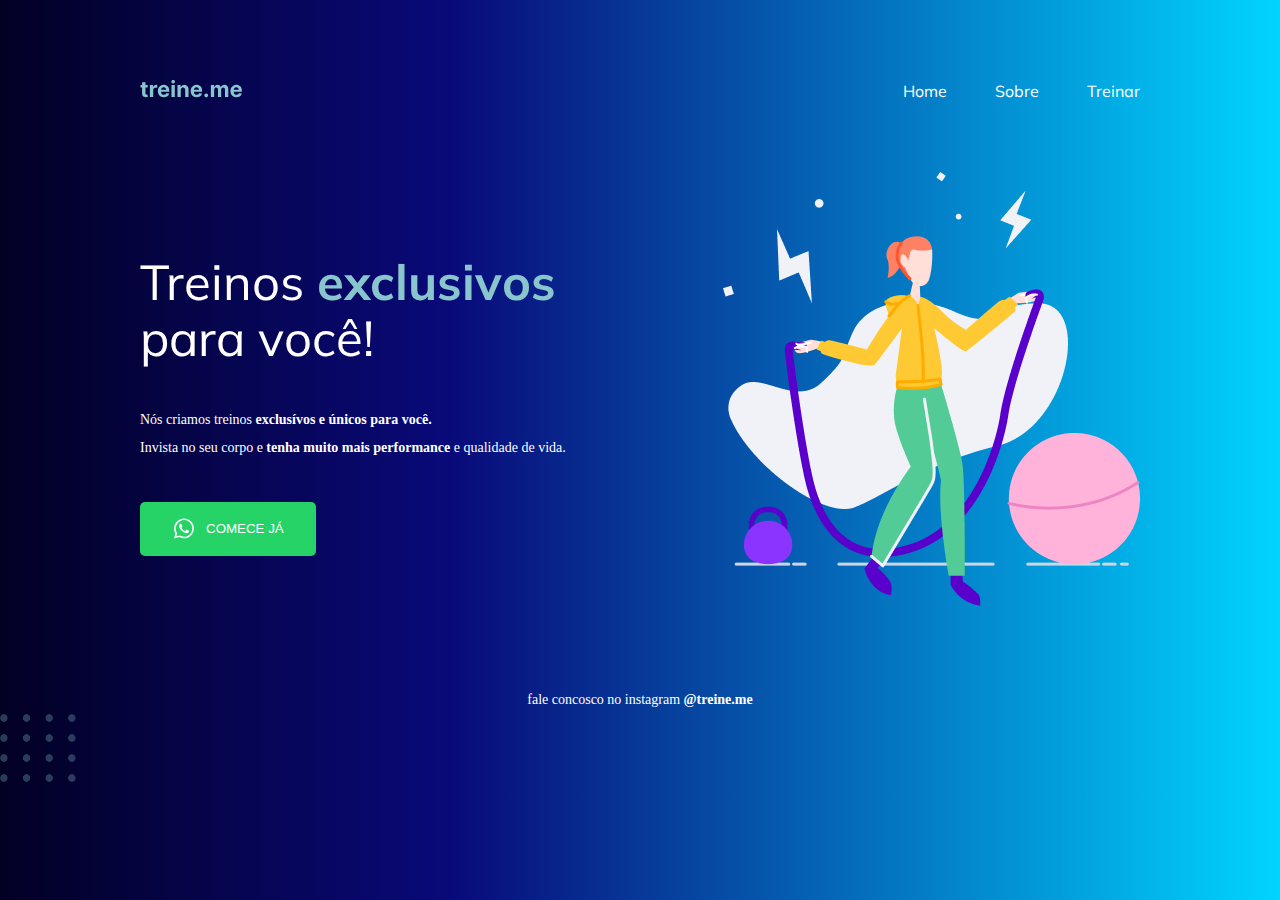
==== Stage_02/04_Projeto_02/index.html @ 0405e4d1 "Ajustes de cor e html do projeto" ====
<!DOCTYPE html>
<html lang="pt-br">
  <head>
    <link rel="preconnect" href="https://fonts.googleapis.com" />
    <link rel="preconnect" href="https://fonts.gstatic.com" crossorigin />

    <meta charset="UTF-8" />
    <meta name="viewport" content="width=device-width, initial-scale=1.0" />
    <title>Treine me</title>

    <link
      href="https://fonts.googleapis.com/css2?family=Mulish:wght@400;700&family=Open+Sans:wght@400;700&display=swap"
      rel="stylesheet"
    />

    <link rel="stylesheet" href="style.css" />
  </head>
  <body>
    <div class="page">
      <nav>
        <a id="logo" href="">
          <img src="images/logo.svg" alt="Treine.me" />
        </a>
        <ul>
          <li><a href="#">Home</a></li>
          <li><a href="#">Sobre</a></li>
          <li><a href="#">Treinar</a></li>
        </ul>
      </nav>

      <main>
        <section>
          <h1>Treinos <span>exclusivos</span> para você!</h1>

          <p>
            Nós criamos treinos <strong>exclusívos e únicos para você.</strong
            ><br />
            Invista no seu corpo e
            <strong>tenha muito mais performance</strong> e qualidade de vida.
          </p>

          <button>
            <img src="images/whats.svg" alt="ícone do whatsapp" />
            Comece já
          </button>
        </section>

        <img
          src="images/img.png"
          alt="Desenho de uma mulher pulando corda numa academia"
        />
      </main>
      <footer>
        fale concosco no instagram
        <a href="https://instagram.com/treineme" target="_blank">@treine.me</a>
      </footer>
    </div>

    <img
      src="images/balls.svg"
      alt="Bolinhas decorativas verdes no canto inferior direito da página."
    />
  </body>
</html>
---- Stage_02/04_Projeto_02/style.css ----
body {
  margin: 0;

  background: linear-gradient(
    90deg,
    rgba(2, 0, 36, 1) 0%,
    rgba(9, 9, 121, 1) 35%,
    rgba(0, 212, 255, 1) 100%
  );
}

.page {
  width: 1000px;
  margin: 65px auto 0;
}

nav {
  display: flex;
  flex-direction: row;
  justify-content: space-between;
  align-items: center;
  margin-bottom: 55px;
}

nav ul {
  display: flex;
  flex-direction: row;
  list-style: none;
  gap: 48px;
}
a {
  text-decoration: none;
  color: white;
}

nav ul li a:hover {
  font-weight: bold;
}

h1,
ul {
  font-family: "Mulish", sans-serif;
}

h1 {
  font-size: 49px;
  line-height: 56px;
  color: white;
  font-weight: normal;
  width: 490px;
}

h1 span {
  color: #89c5cc;
  font-weight: bold;
}

section p {
  font-size: 14px;
  line-height: 28px;
  color: white;

  margin: 40px 0;
}

section button {
  text-transform: uppercase;
  font-family: "Open-sans", sans-serif;
  color: #fff;

  display: flex;
  align-items: center;
  justify-content: center;

  background: #25d366;
  border-radius: 5px;
  border: none;

  padding: 14px 32px 15px;
  gap: 10px;
}

section button:hover {
  background: #2c9e56;
  cursor: pointer;
}

footer {
  color: white;
  font-size: 14px;
  line-height: 28px;
  text-align: center;

  margin-top: 80px;
}

footer a {
  font-weight: bold;
}

main {
  display: flex;
  flex-direction: row;
  justify-content: space-between;
  align-items: center;
}
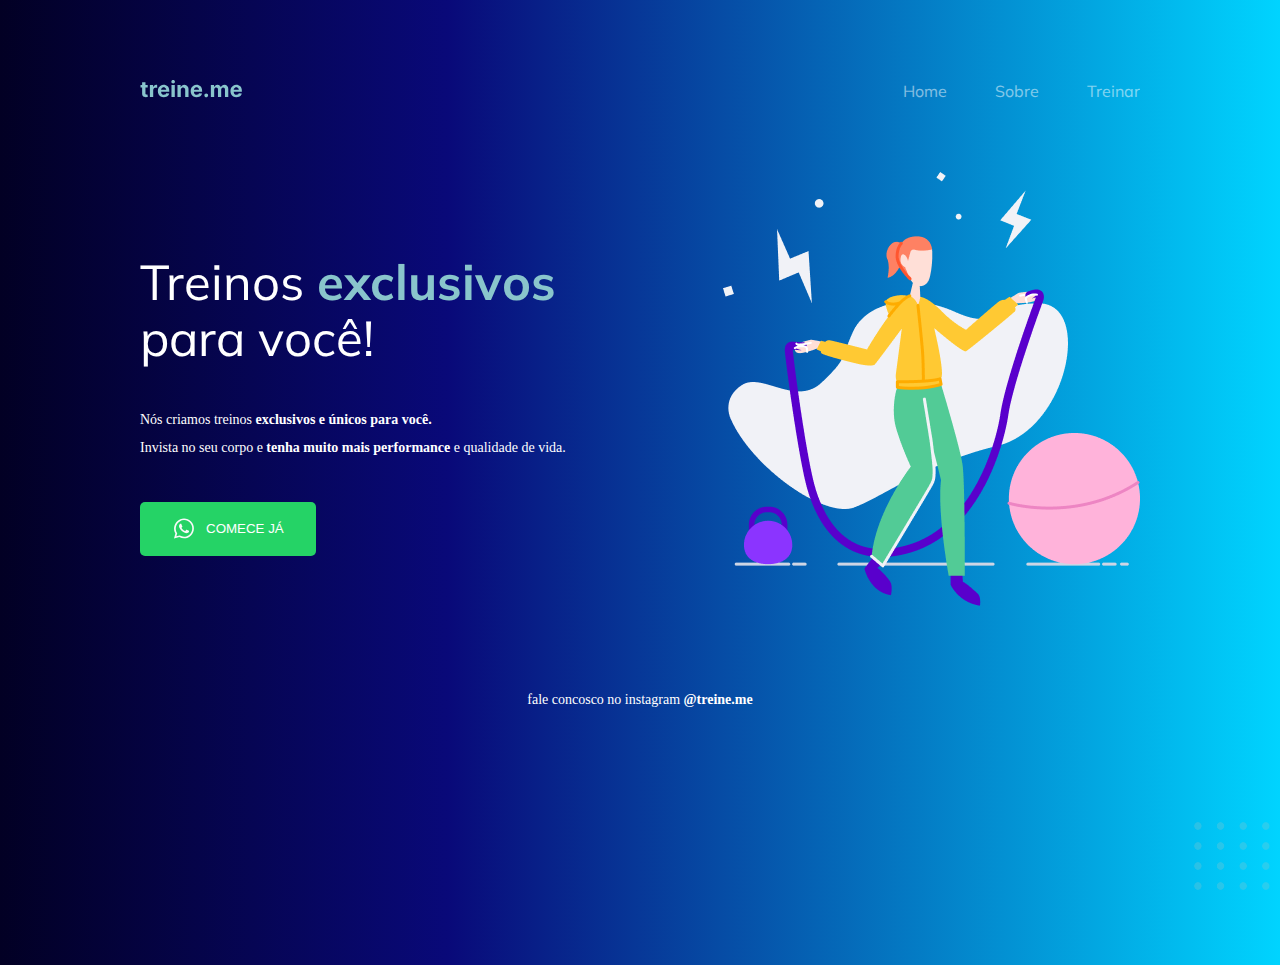
==== commit b414bca2: "Finalização do projeto 2" ====
--- a/Stage_02/04_Projeto_02/index.html
+++ b/Stage_02/04_Projeto_02/index.html
@@ -33,7 +33,7 @@
           <h1>Treinos <span>exclusivos</span> para você!</h1>
 
           <p>
-            Nós criamos treinos <strong>exclusívos e únicos para você.</strong
+            Nós criamos treinos <strong>exclusivos e únicos para você.</strong
             ><br />
             Invista no seu corpo e
             <strong>tenha muito mais performance</strong> e qualidade de vida.
@@ -57,8 +57,10 @@
     </div>
 
     <img
+      id="balls"
       src="images/balls.svg"
-      alt="Bolinhas decorativas verdes no canto inferior direito da página."
+      alt="Bolinhas decorativas verdes no
+    canto inferior direito da página."
     />
   </body>
 </html>
--- a/Stage_02/04_Projeto_02/style.css
+++ b/Stage_02/04_Projeto_02/style.css
@@ -7,6 +7,8 @@
     rgba(9, 9, 121, 1) 35%,
     rgba(0, 212, 255, 1) 100%
   );
+
+  min-height: 100vh;
 }
 
 .page {
@@ -33,8 +35,13 @@
   color: white;
 }
 
+nav ul li a {
+  opacity: 0.5;
+}
+
 nav ul li a:hover {
   font-weight: bold;
+  opacity: 1;
 }
 
 h1,
@@ -104,3 +111,9 @@
   justify-content: space-between;
   align-items: center;
 }
+
+#balls {
+  position: fixed;
+  bottom: 0;
+  right: 0;
+}
